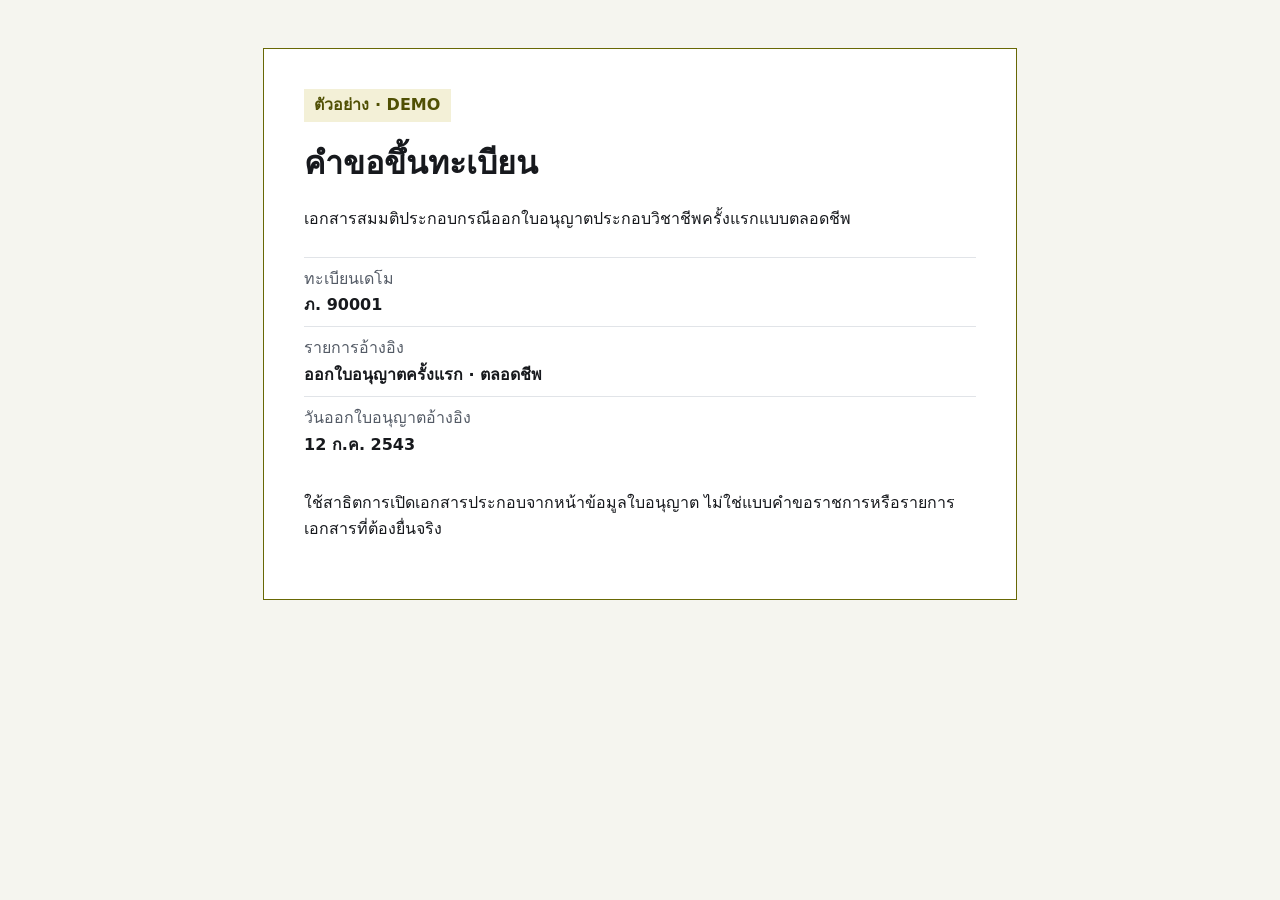
==== demo-documents/demo-registration-90001.html @ 7a2435bb "Publish license history and supporting documents" ====
<!doctype html>
<html lang="th">
<head>
  <meta charset="utf-8">
  <meta name="viewport" content="width=device-width, initial-scale=1">
  <title>ตัวอย่างคำขอขึ้นทะเบียน · 90001</title>
  <link rel="stylesheet" href="style.css">
</head>
<body>
  <main>
    <p class="mark">ตัวอย่าง · DEMO</p>
    <h1>คำขอขึ้นทะเบียน</h1>
    <p>เอกสารสมมติประกอบกรณีออกใบอนุญาตประกอบวิชาชีพครั้งแรกแบบตลอดชีพ</p>
    <dl>
      <div><dt>ทะเบียนเดโม</dt><dd>ภ. 90001</dd></div>
      <div><dt>รายการอ้างอิง</dt><dd>ออกใบอนุญาตครั้งแรก · ตลอดชีพ</dd></div>
      <div><dt>วันออกใบอนุญาตอ้างอิง</dt><dd>12 ก.ค. 2543</dd></div>
    </dl>
    <p>ใช้สาธิตการเปิดเอกสารประกอบจากหน้าข้อมูลใบอนุญาต ไม่ใช่แบบคำขอราชการหรือรายการเอกสารที่ต้องยื่นจริง</p>
  </main>
</body>
</html>
---- demo-documents/style.css ----
:root { font-family: system-ui, sans-serif; color: #17191d; background: #f5f5ef; line-height: 1.65; }
body { margin: 0; padding: clamp(1rem, 5vw, 3rem); }
main { max-width: 42rem; margin: auto; padding: clamp(1rem, 5vw, 2.5rem); background: white; border: 1px solid #686805; }
.mark { display: inline-block; margin: 0; padding: .2rem .65rem; background: #f3f0d7; color: #505004; font-weight: bold; }
h1 { line-height: 1.3; }
dl { margin-block: 1.5rem; }
dl > div { padding: .5rem 0; border-top: 1px solid #e1e4e8; }
dt { color: #545b66; }
dd { margin: 0; font-weight: 600; overflow-wrap: anywhere; }
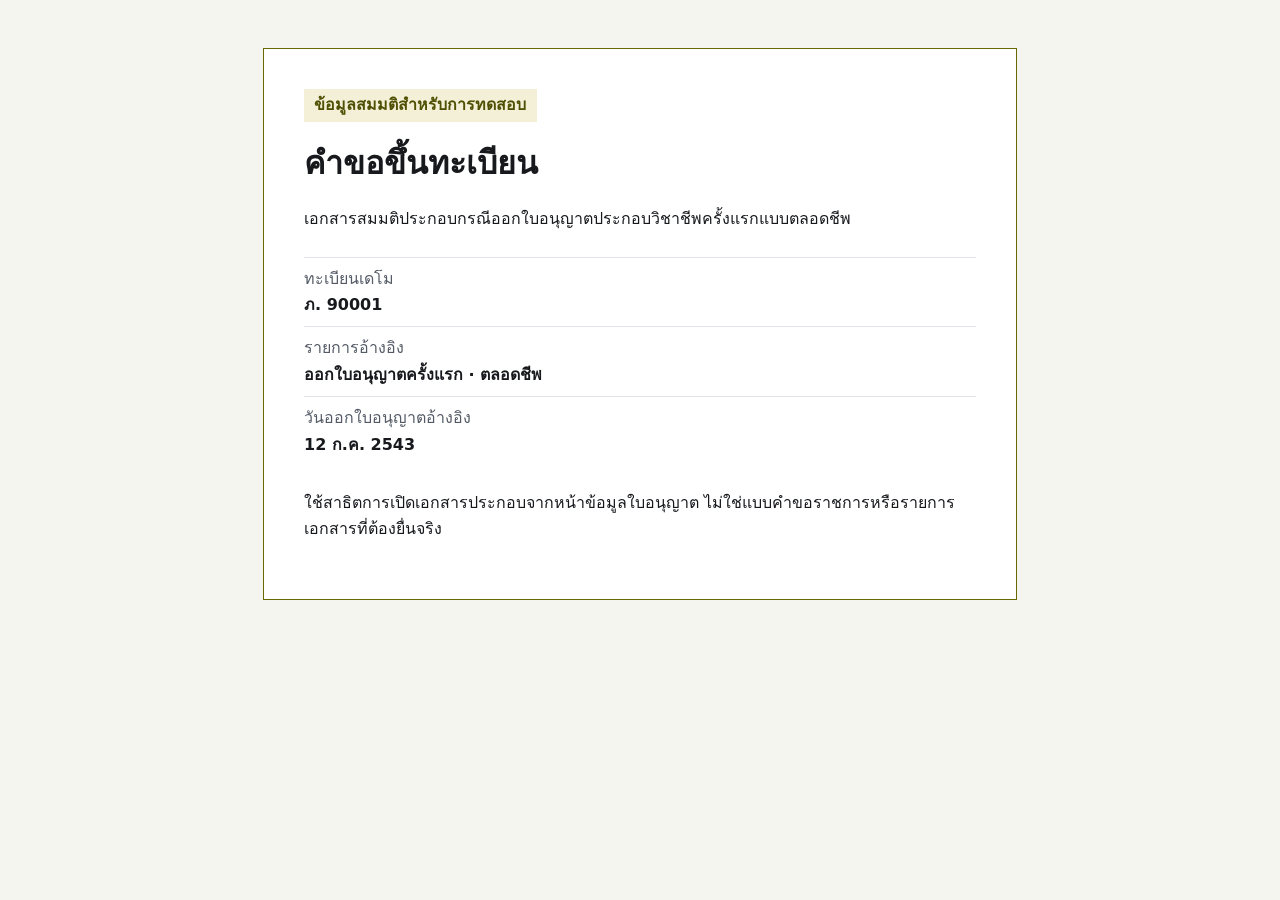
==== commit 3dbfea71: "Publish unified registry status styles" ====
--- a/demo-documents/demo-registration-90001.html
+++ b/demo-documents/demo-registration-90001.html
@@ -3,12 +3,12 @@
 <head>
   <meta charset="utf-8">
   <meta name="viewport" content="width=device-width, initial-scale=1">
-  <title>ตัวอย่างคำขอขึ้นทะเบียน · 90001</title>
+  <title>คำขอขึ้นทะเบียน · 90001</title>
   <link rel="stylesheet" href="style.css">
 </head>
 <body>
   <main>
-    <p class="mark">ตัวอย่าง · DEMO</p>
+    <p class="mark">ข้อมูลสมมติสำหรับการทดสอบ</p>
     <h1>คำขอขึ้นทะเบียน</h1>
     <p>เอกสารสมมติประกอบกรณีออกใบอนุญาตประกอบวิชาชีพครั้งแรกแบบตลอดชีพ</p>
     <dl>
